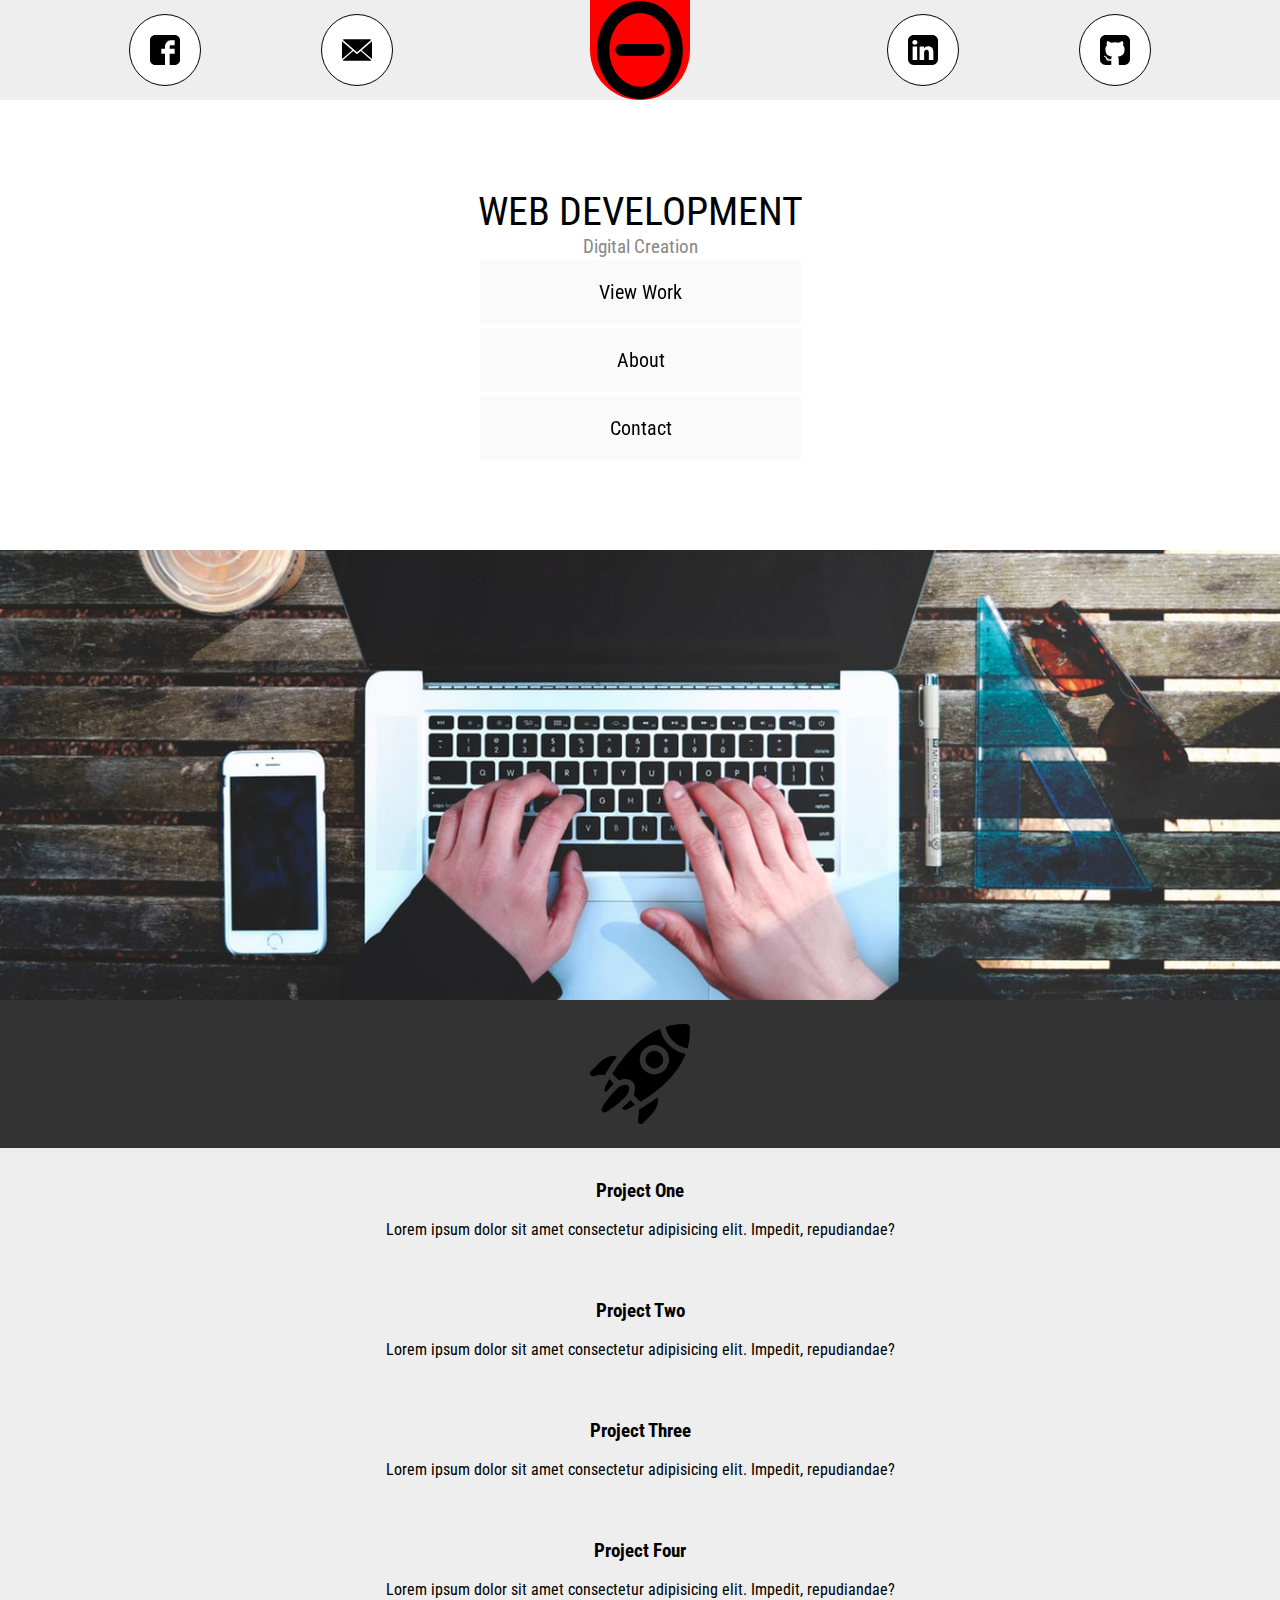
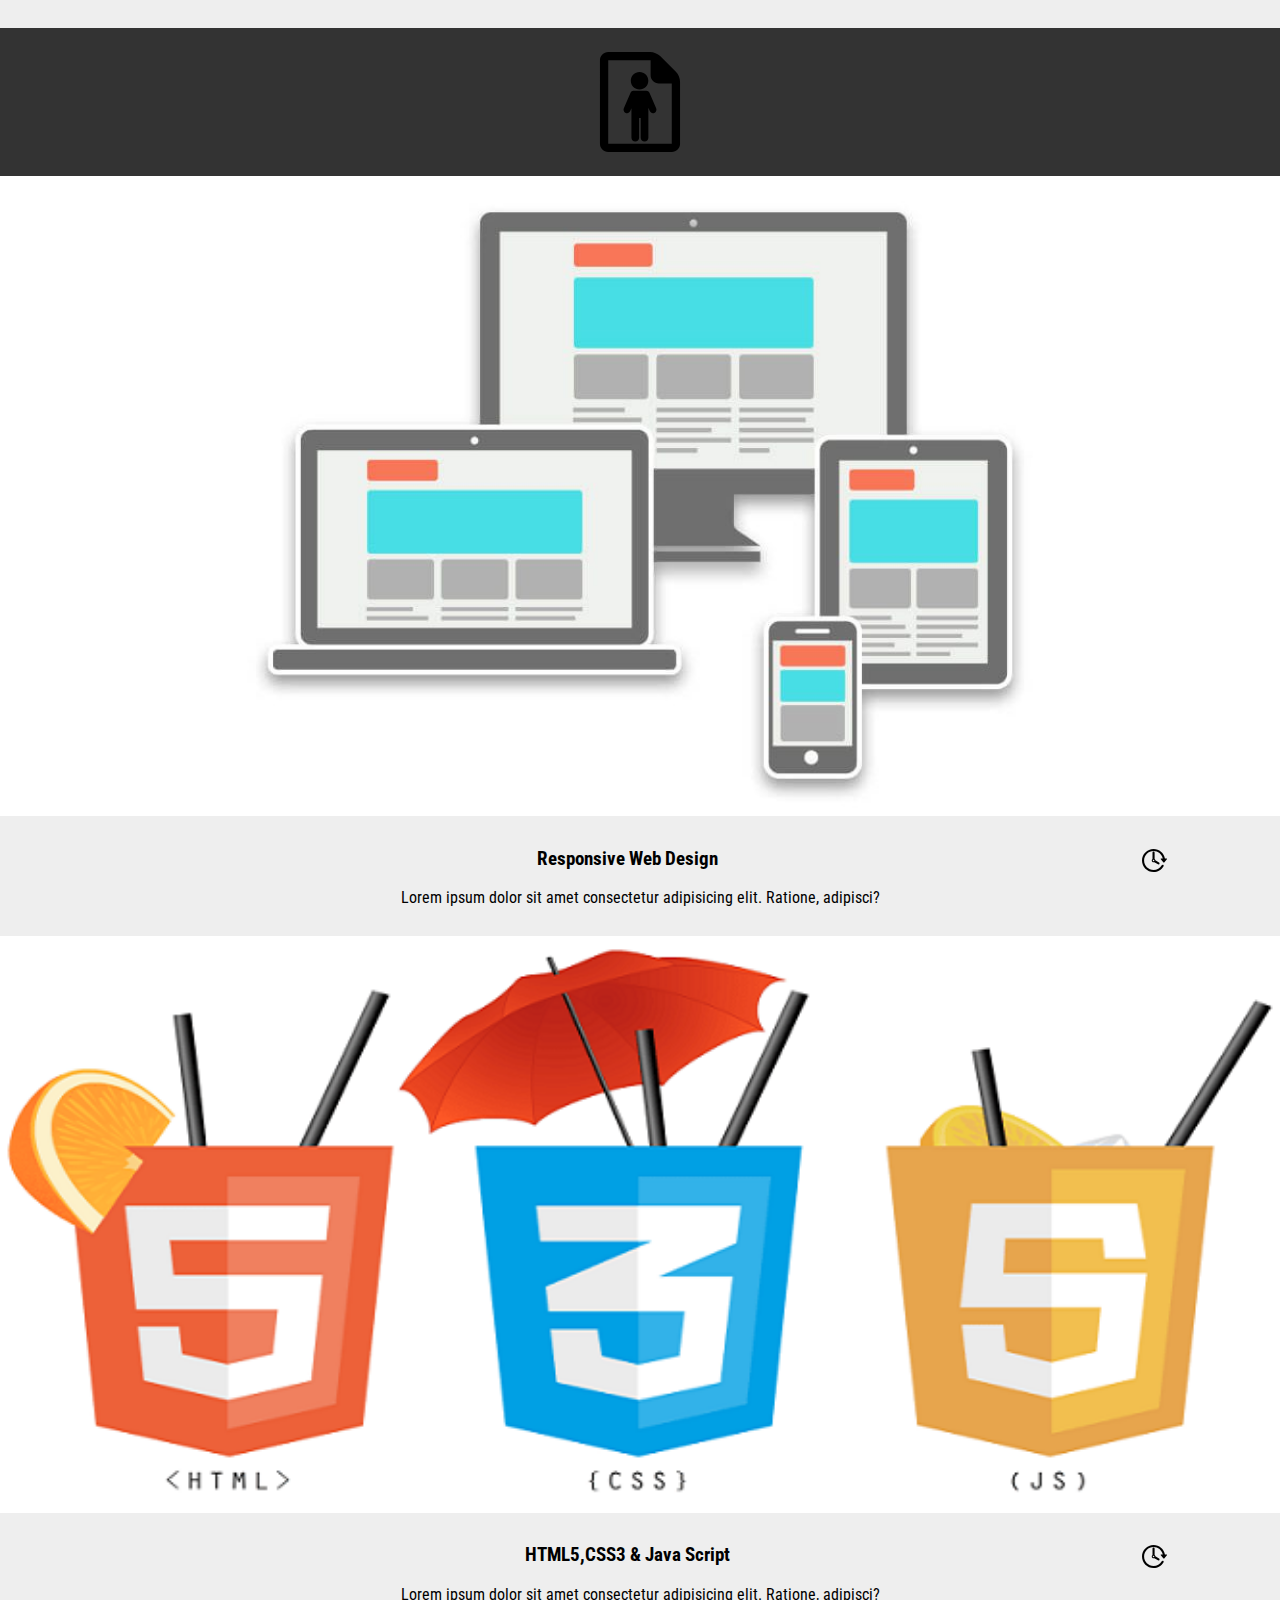
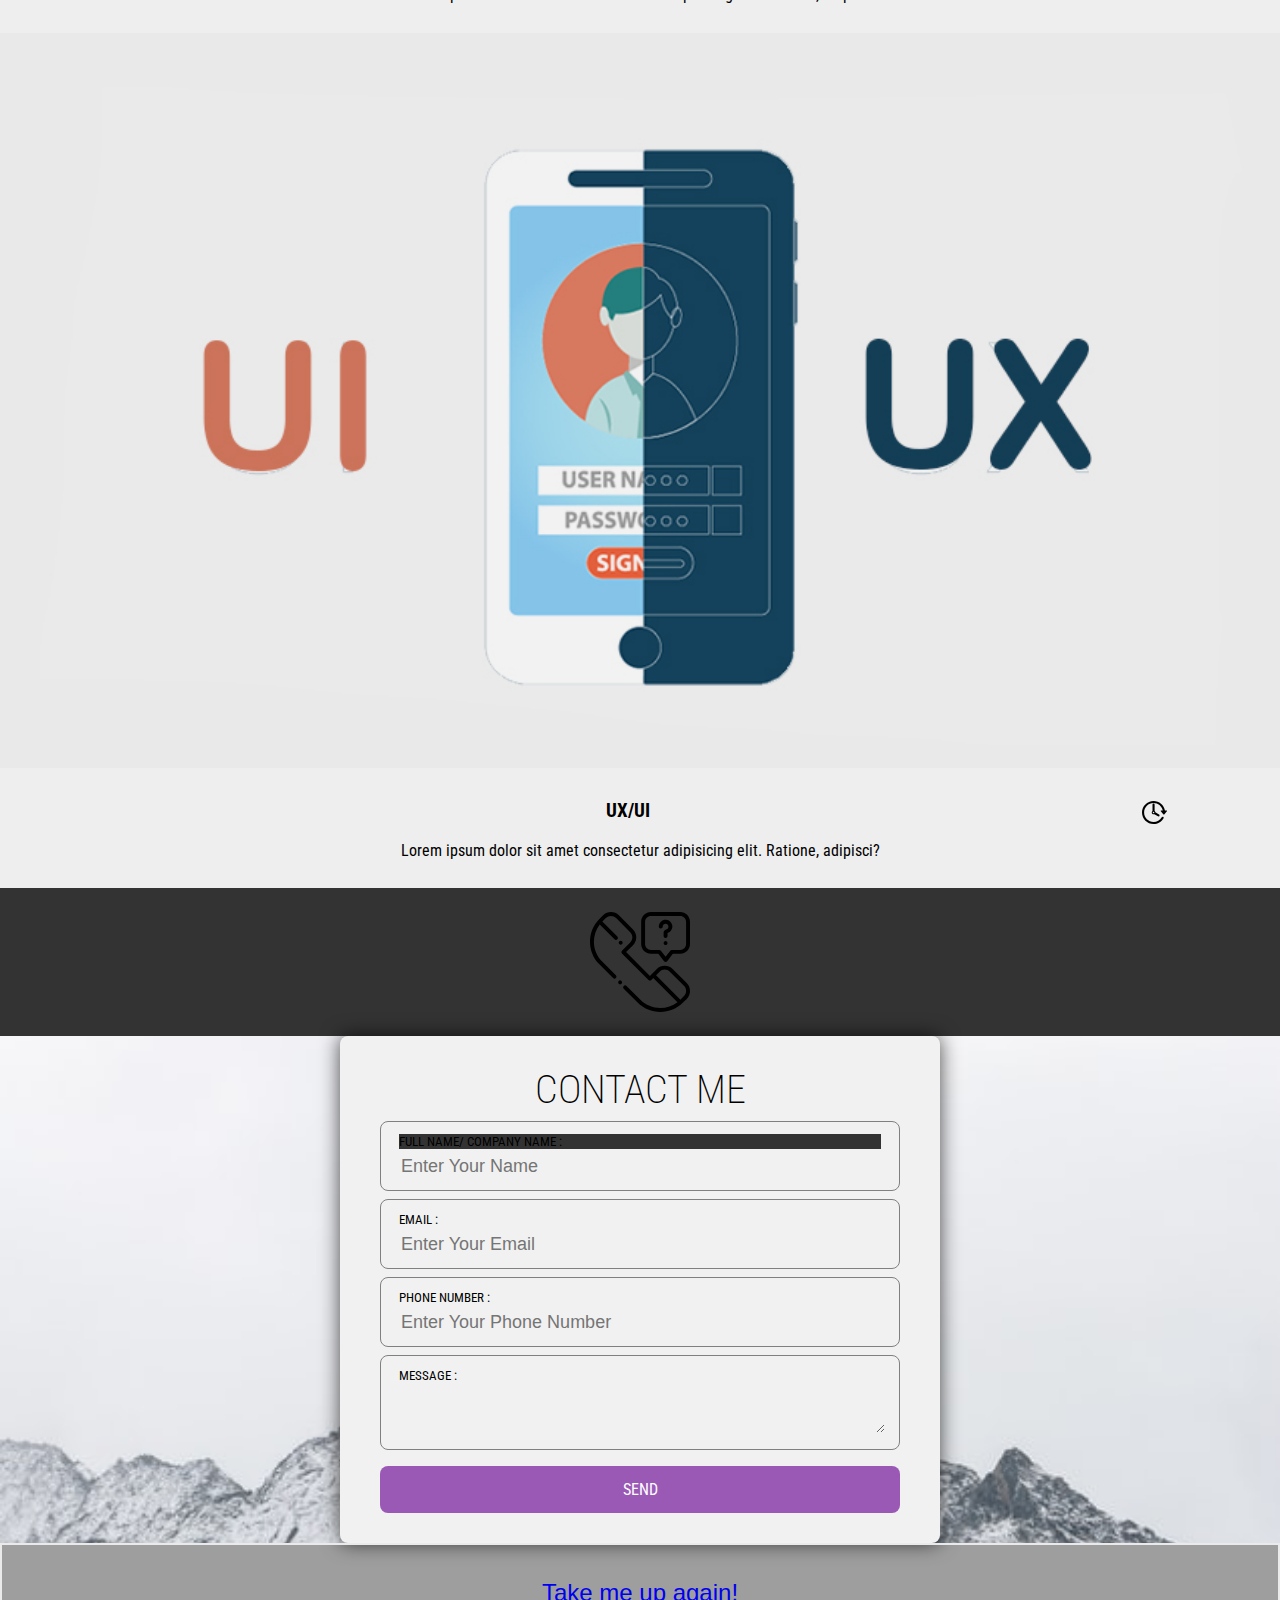
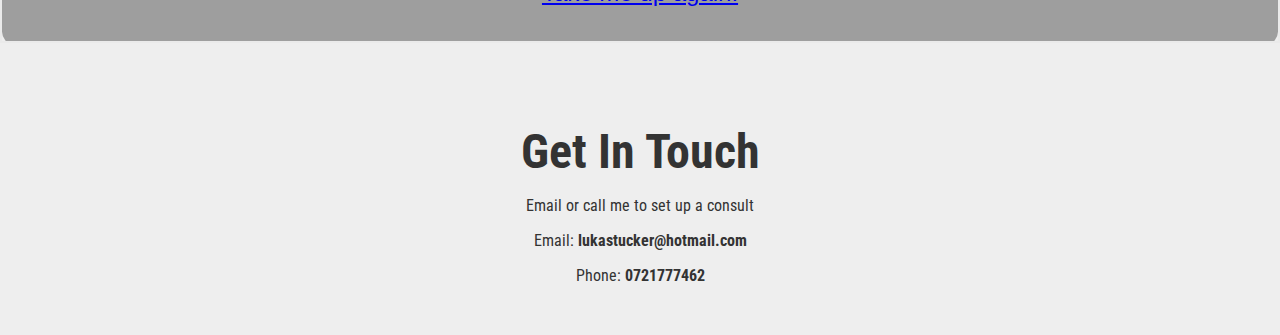
==== second page/work.html @ d8cd9153 "first index done and mobiule version on the second one done" ====
<!DOCTYPE html>
<html lang="en">
<head>
    <meta charset="UTF-8">
    <meta name="viewport" content="width=device-width, initial-scale=1.0">
    <meta http-equiv="X-UA-Compatible" content="ie=edge">
    <title>Document</title>
    <link rel="stylesheet" href="/second page/css/style2.css">
</head>
<body>
    <header>
            <header class="container">
                    <div class="media">
                    <ul class="menu menu-1">
                        <li><i class="facebook"><img class="icon" src="/icons/facebook-logo.svg" alt=""><a href="https://www.facebook.com/lukas.o.tucker" class="hvr-wobble-horizontal"></a></i></li>
                        <li><i class="mail"><img class="icon" src="/icons/close-envelope.svg" alt=""><a href="mailto:lukastucker@hotmail.com" class="hvr-wobble-horizontal"></a></i></li>
                    </ul>
                    <div class="logo red"> <img class="logo" src="/icons/Theta.svg" alt=""><a href="/first page/index.html"></a></div>
                    <ul class="menu menu-2">
                            <li><i class="linkedin"><img class="icon" src="/icons/linkedin-sign.svg" alt=""><a href="https://www.linkedin.com/in/lukastuckerfroling/" class="hvr-wobble-horizontal"></a></i></li>
                            <li><i class="github"><img class="icon" src="/icons/github-sign.svg" alt=""><a href="https://github.com/Jenseneducation-Lukas-Tucker" class="hvr-wobble-horizontal"></a></i></li>
                    </ul>
                </div>
    </div>
    </header>
    <main>
         <div id="landing" class="white">
            <div id="landing-text">
                <div id="landing-text-inner">
                   <h1>Web Development</h1>
                    <h2 class="light-grey">Digital Creation</h2>
                    <a href="#images" class="btn red" id="view-work">View Work</a>
                    <a href="#about" class="btn red" id="">About</a>
                    <a href="#contact" class="btn red" id="">Contact</a>

                        </div>
                    </div>
                </div>
         <div id="landing-image"></div>
         <section id="images">
                <div class="header">
                    <h2><img src="/icons/start-up.svg" alt=""></h2> 
                </div>
            
            <div>
                <img src="https://source.unsplash.com/1600x900/?project" alt="">
                <div class="caption">
                    <h3>Project One</h3>
                    <p>Lorem ipsum dolor sit amet consectetur adipisicing elit. Impedit, repudiandae?</p>
                </div>
            </div>

            <div>
                <img src="https://source.unsplash.com/1600x900/?webdesign" alt="">
                <div class="caption">
                    <h3>Project Two</h3>
                    <p>Lorem ipsum dolor sit amet consectetur adipisicing elit. Impedit, repudiandae?</p>
                </div>
            </div>

            <div>
                <img src="https://source.unsplash.com/1600x900/?webdevelopment" alt="">
                <div class="caption">
                    <h3>Project Three</h3>
                    <p>Lorem ipsum dolor sit amet consectetur adipisicing elit. Impedit, repudiandae?</p>
                </div>
            </div>

            <div>
                <img src="https://source.unsplash.com/1600x900/?web art" alt="">
                <div class="caption">
                    <h3>Project Four</h3>
                    <p>Lorem ipsum dolor sit amet consectetur adipisicing elit. Impedit, repudiandae?</p>
                </div>
            </div>
                </section>

                <section id="about">
                    <div class="header">
                        <h2><img src="/icons/about-successful-man.svg" alt=""></h2>
                    </div>
                     <img src="/img/responsive-website-design-solnet-1200x600.jpg" alt="">
                    <div class="caption">
                        <h3>Responsive Web Design <img src="/icons/passage-of-time.svg" alt=""></h3>
                        <p>Lorem ipsum dolor sit amet consectetur adipisicing elit. Ratione, adipisci?</p>
                    </div>
                    <img src="/img/difference-between-html-css-and-javascript.png" alt="">
                    <div class="caption">
                            <h3>HTML5,CSS3 & Java Script <img src="/icons/passage-of-time.svg" alt=""></h3>
                            <p>Lorem ipsum dolor sit amet consectetur adipisicing elit. Ratione, adipisci?</p>
                    </div>
                    <img src="/img/UIUX-1.jpg" alt="">
                    <div class="caption">
                            <h3>UX/UI <img src="/icons/passage-of-time.svg" alt=""></h3>
                            <p>Lorem ipsum dolor sit amet consectetur adipisicing elit. Ratione, adipisci?</p>
                    </div>

                </section>
                <section id="contact">
                    <div class="header">
                        <h2><img src="/icons/contact.svg" alt=""></h2>
                    </div>
                    <div class="contact-form white">
                        <h1>contact me</h1>
                        <div class="txtb">
                            <label class="dark-grey">Full Name/ Company Name :</label>
                            <input type="text" name="" value="" placeholder="Enter Your Name">
                        </div>

                        <div class="txtb">
                                <label>Email :</label>
                                <input type="email" name="" value="" placeholder="Enter Your Email">
                        </div>

                        <div class="txtb">
                                    <label>Phone Number :</label>
                                    <input type="text" name="" value="" placeholder="Enter Your Phone Number">
                        </div>

                        <div class="txtb">
                                <label>Message :</label>
                                <textarea></textarea>
                    </div>
                    <a href="mailto: lukastucker@hotmail.com" class="btn2 purple">Send</a>
                    </div>

                </section>

                <div class="plop">
                        <button class="btn3 btn4"><a href="#top">Take me up again!</a></button>
    </main>

    <Footer>
            <h3>Get In Touch</h3>
            <p>Email or call me to set up a consult</p>
            <p>Email: <strong>lukastucker@hotmail.com</strong></p>
            <p>Phone: <strong>0721777462</strong></p>
    </Footer>
</body>
</html>
---- second page/css/style2.css ----
@import url('https://fonts.googleapis.com/css?family=Roboto+Condensed&display=swap');
html{
    scroll-behavior: smooth;
}

body {
    font-family: 'Roboto Condensed', sans-serif;
    margin: 0;
    background: #eee;
    height: auto;
}

/* COLOR */
.white{
background-color: #fff
}

.red{
background-color: red
}

.purple{
background-color: #9b59b6;
}

.dark-grey{
background-color: #333
}

.light-grey{
    color: #888;
}

/* HEADER */
.media {
    display: flex;
    justify-content: space-around;
    align-items: center;
}

.menu li{
    list-style: none;
    border: 1px solid black;
    border-radius: 50%;
    padding: 20px 20px;
    background-color: rgb(255, 255, 255);
    transition: 0.5s;
}

.menu{
    text-decoration: none;
    padding: 0;
    margin: 0;
    display: flex;
    justify-content: space-around;
    flex: 0 1 30vw;
} 

.menu li:hover{
    background-color: red;
    cursor: pointer;

}

.logo{
    width: 100px;
    text-align: center;
    border-radius:0 0 50% 50%;
    margin: 0%;
    padding: 0%;
    transition: 0.5s;
}

.logo:hover{
    cursor: pointer;
    border-radius: 50%;
    margin-top:30px;

}
/* FIRST PAGE */
h1 {
    font-weight: 400;
    font-size: 2.5rem;
    text-transform: uppercase;
    margin: 0;
}

h2 {
    font-weight: 400;
    font-size: 1.2rem;
    text-transform: capitalize;
    margin: 0;
}

img {
    display: block;
    width: 100%;
}

header {
    max-width: 900px;
    margin: auto;
    box-shadow: 30px 0px 40px rgba(0,0,0,0.1), -30px 0px 40px rgba(0,0,0,0.1)
}

#landing-text {
    display: flex;
    flex: 0 1 40vw;
    height: 50vh;
    justify-content: center;
    align-items: center;
    text-align: center;
    padding-right: 1rem;
    padding-left: 1rem;
}

#landing-text h2{
    color: #888;
}

#landing-image {
    background: url(/img/project.jpg);
    background-position: center;
    background-size: cover;
    background-repeat: no-repeat;
    height: 50vh;
    flex: 0 1 60vw;
    margin: 0;
}

#landing-text-inner{
    display: flex;
    justify-content: center;
    flex-direction: column; 
}

.header {
    padding: 1.5rem;
    text-align: center;
    background: #333;
    color: #fff
    }
    
    #header h2{
    border-left: dotted 1px #fff;
    border-right: dotted 1px #fff;
    display: inline-block;
    padding-right: 1rem;
    padding-left: 1rem;
    }
    
    .caption{
        padding: 0.8rem;
        text-align: center;
    }

/* BUTTONS */
.btn {
    border: 2px solid #fff;
    font-size: 20px;
    color: rgb(0, 0, 0);
    border-radius: 50%;
    display: inline-block;
    vertical-align: middle;
    -webkit-transform: perspective(1px) translateZ(0);
    transform: perspective(1px) translateZ(0);
    box-shadow: 0 0 1px rgba(0, 0, 0, 0);
    position: relative;
    background: rgb(255, 0, 0);
    -webkit-transition-property: color;
    transition-property: color;
    -webkit-transition-duration: 0.3s;
    transition-duration: 0.3s;
    padding: 20px 30px;
    text-decoration: none;
}

.btn::before{
    border-radius: 0%;
    content: "";
    position: absolute;
    z-index: -1;
    top: 0;
    bottom: 0;
    left: 0;
    right: 0;
    background: rgb(250, 250, 250);
    -webkit-transform: scaleY(1);
    transform: scaleY(1);
    -webkit-transform-origin: 50%;
    transform-origin: 50%;
    -webkit-transition-property: transform;
    transition-property: transform;
    -webkit-transition-duration: 0.3s;
    transition-duration: 0.3s;
    -webkit-transition-timing-function: ease-out;
    transition-timing-function: ease-out;
}

.btn:hover, .btn:focus, .btn:active{
    color: black
}

.btn:hover:before, .btn:focus:before, .btn:active:before {
    -webkit-transform: scaleY(0);
    transform: scaleY(0);
    }
/* ABOUT */
.header{
    display: flex;
    justify-content: center;
    align-items: center;
    flex-direction: column;
}

.header img{
    width: 100px;
    height: 100px;
}

.caption img{
    position: relative;
    height: 25px;
    width: 25px;
    float: right;
    right: 100px
}
/* CONTACT */
#contact{
    background: url(/img/photo-1505764761634-1d77b57e1966.jpg);
    background-size: cover;
}
.contact-form{
    margin:auto;
    width: 85%;
    max-width: 600px;
    background: #f1f1f1;
    padding: 30px 40px;
    box-sizing: border-box;
    border-radius: 8px;
    text-align: center;
    box-shadow: 0 0 20px #000000b3;
}
.contact-form h1{
    margin-top: 0;
    font-weight: 200;
}

.txtb{
    border: 1px solid grey;
    margin: 8px 0;
    padding: 12px 18px;
    border-radius: 8px;
}

.txtb label{
    display: block;
    text-align: left;
    text-transform: uppercase;
    font-size: 13px;
}
.txtb input,.txtb textarea{
width: 100%;
border: none;
background: none;
outline: none;
font-size: 18px;
margin-top: 6px;
}

/* Button At The Bottom */
.btn2{
    text-decoration: none;
    display: inline-block;
    padding: 14px 0px;
    color: white;
    text-transform: uppercase;
    cursor: pointer;
    margin-top: 8px;
    width: 100%;
    border-radius: 8px;
}

.btn2:hover{
    font-size:20px; 
    box-shadow: 0 0 10px black
}


.btn3 {
    border: 2px solid #eaeaea;
    background: none;
    width: 100%;
    height: 100px;
    font-size: 24px;
    cursor: pointer;
    transition: 800ms;
    position: relative;
    overflow: hidden;
    border-radius: 0%;
    text-decoration: none;
}

.btn4{
    color: #eaeaea
}

.btn4:hover{
    color: black;
}

.btn3::before{
    text-decoration: none;
    content: "";
    position: absolute;
    left: 0;
    width: 100%;
    height: 0%;
    background: #9e9e9e;
    z-index: -1;
    transition: 800ms;
}

.btn4::before {
    top: 0;
    border-radius: 0 0 50% 50%;
    height: 180%;
}

.btn4:hover::before{
    height: 0%;
}

/* FOOTER */

footer{
    text-align: center;
    padding: 2rem 1rem;
    margin: auto;
    color: #333;
}

footer h3{
    font-size: 3rem;
    margin-bottom: 0;
}
/* FIXING A RESPONSIVE WEBSITE */
@media (min-width:900px){
    header{
        max-width: 1500px;
    }
#landing{
    display: grid;
}
}
}
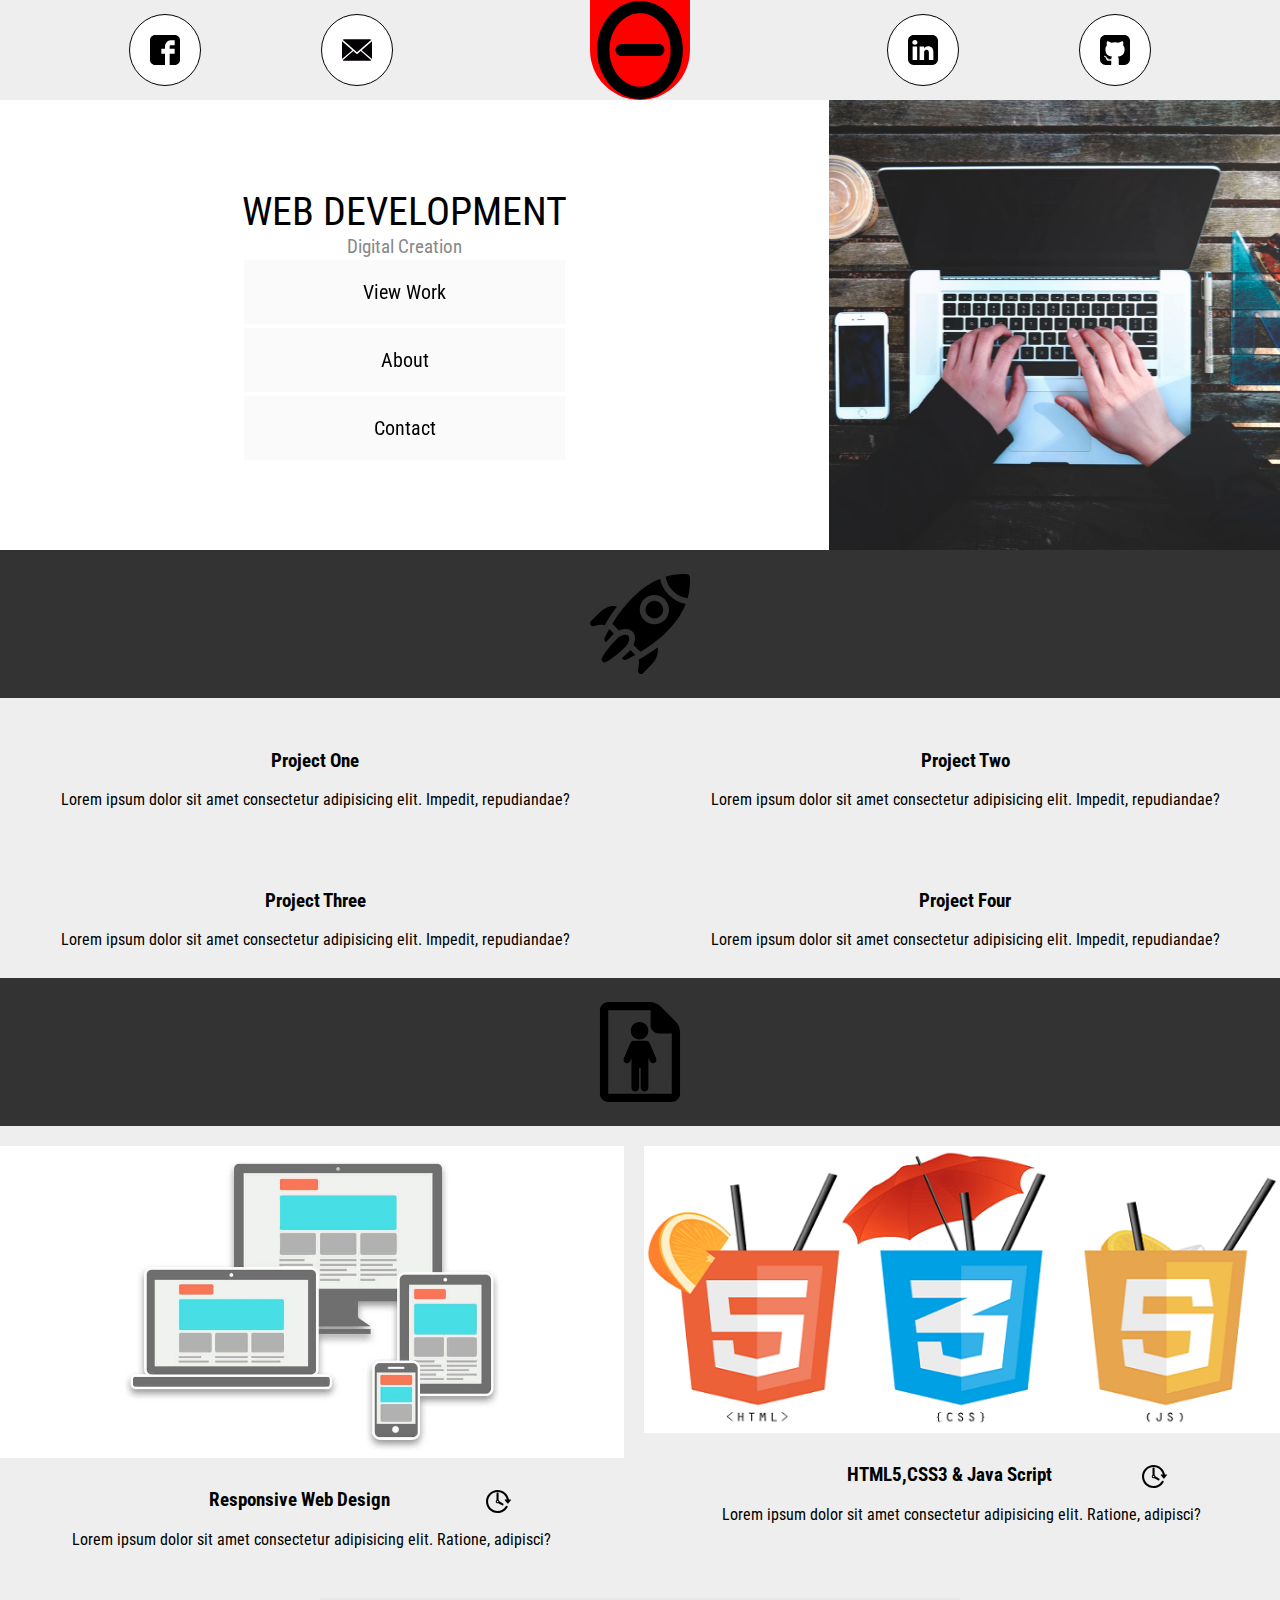
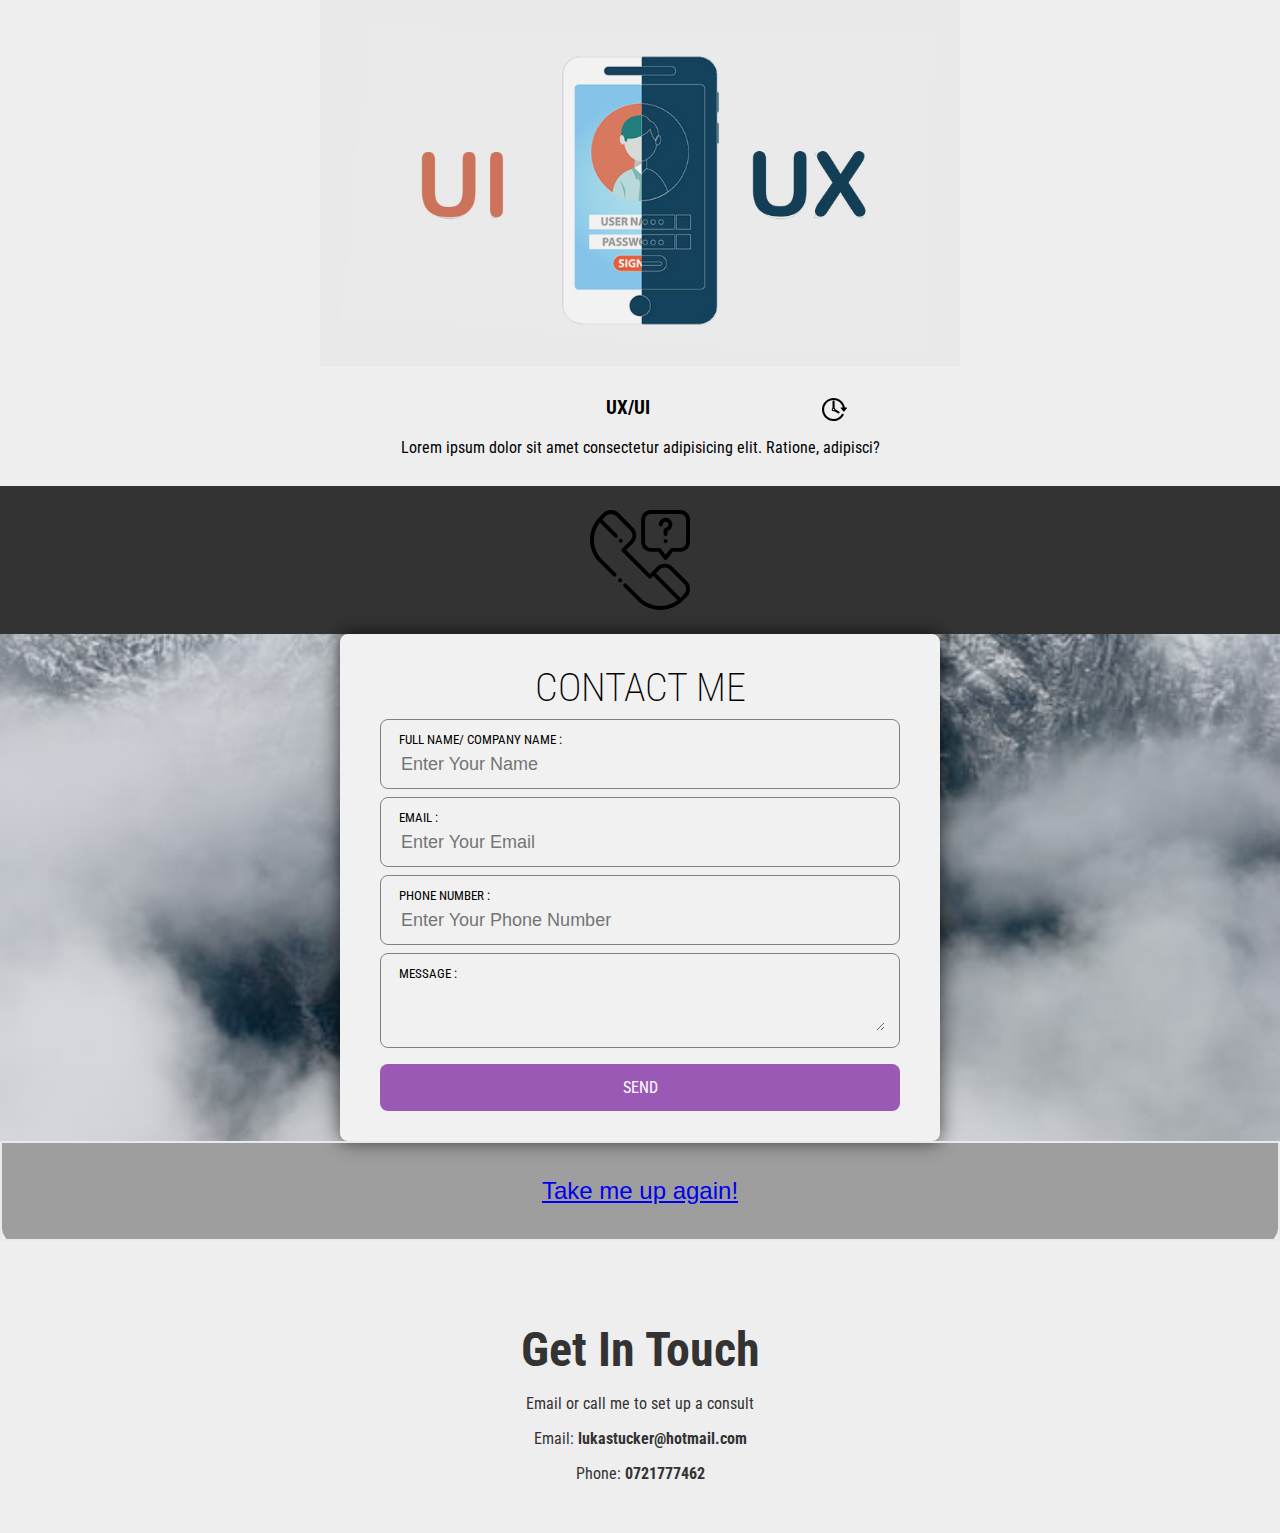
==== commit b7b789f8: "everything done!!" ====
--- a/second page/work.html
+++ b/second page/work.html
@@ -35,14 +35,14 @@
 
                         </div>
                     </div>
-                </div>
          <div id="landing-image"></div>
+        </div>
          <section id="images">
-                <div class="header">
+                <div class="header" id="head1">
                     <h2><img src="/icons/start-up.svg" alt=""></h2> 
                 </div>
             
-            <div>
+            <div id="project1">
                 <img src="https://source.unsplash.com/1600x900/?project" alt="">
                 <div class="caption">
                     <h3>Project One</h3>
@@ -50,7 +50,7 @@
                 </div>
             </div>
 
-            <div>
+            <div id="project2">
                 <img src="https://source.unsplash.com/1600x900/?webdesign" alt="">
                 <div class="caption">
                     <h3>Project Two</h3>
@@ -58,7 +58,7 @@
                 </div>
             </div>
 
-            <div>
+            <div id="projcet3">
                 <img src="https://source.unsplash.com/1600x900/?webdevelopment" alt="">
                 <div class="caption">
                     <h3>Project Three</h3>
@@ -66,7 +66,7 @@
                 </div>
             </div>
 
-            <div>
+            <div id="project4">
                 <img src="https://source.unsplash.com/1600x900/?web art" alt="">
                 <div class="caption">
                     <h3>Project Four</h3>
@@ -76,24 +76,33 @@
                 </section>
 
                 <section id="about">
-                    <div class="header">
+                    <div class="header" id="head2">
                         <h2><img src="/icons/about-successful-man.svg" alt=""></h2>
                     </div>
+
+                    <div id="know1">
                      <img src="/img/responsive-website-design-solnet-1200x600.jpg" alt="">
                     <div class="caption">
                         <h3>Responsive Web Design <img src="/icons/passage-of-time.svg" alt=""></h3>
                         <p>Lorem ipsum dolor sit amet consectetur adipisicing elit. Ratione, adipisci?</p>
                     </div>
+                </div>
+
+                    <div id="know2">
                     <img src="/img/difference-between-html-css-and-javascript.png" alt="">
                     <div class="caption">
                             <h3>HTML5,CSS3 & Java Script <img src="/icons/passage-of-time.svg" alt=""></h3>
                             <p>Lorem ipsum dolor sit amet consectetur adipisicing elit. Ratione, adipisci?</p>
                     </div>
+                </div>
+
+                    <div id="know3">
                     <img src="/img/UIUX-1.jpg" alt="">
                     <div class="caption">
                             <h3>UX/UI <img src="/icons/passage-of-time.svg" alt=""></h3>
                             <p>Lorem ipsum dolor sit amet consectetur adipisicing elit. Ratione, adipisci?</p>
                     </div>
+                </div>
 
                 </section>
                 <section id="contact">
@@ -103,7 +112,7 @@
                     <div class="contact-form white">
                         <h1>contact me</h1>
                         <div class="txtb">
-                            <label class="dark-grey">Full Name/ Company Name :</label>
+                            <label>Full Name/ Company Name :</label>
                             <input type="text" name="" value="" placeholder="Enter Your Name">
                         </div>
 
--- a/second page/css/style2.css
+++ b/second page/css/style2.css
@@ -30,6 +30,45 @@
 .light-grey{
     color: #888;
 }
+
+/* GRID AREAS */
+#landing-image{
+    grid-area: image;
+}
+#landing-text{
+    grid-area: text;
+}
+
+#head1{
+    grid-area: head1;
+}
+#project1{
+    grid-area: project1;
+}
+#project2{
+    grid-area: project2;
+}
+#project3{
+    grid-area: project3;
+}
+#project4{
+    grid-area: project4;
+}
+
+#head2{
+    grid-area: head2;
+}
+#know1{
+    grid-area: know1;
+}
+#know2{
+    grid-area: know2;
+}
+#know3{
+    grid-area: know3;
+}
+
+
 
 /* HEADER */
 .media {
@@ -229,6 +268,8 @@
 #contact{
     background: url(/img/photo-1505764761634-1d77b57e1966.jpg);
     background-size: cover;
+    background-position: center;
+    background-repeat: no-repeat;
 }
 .contact-form{
     margin:auto;
@@ -350,7 +391,45 @@
         max-width: 1500px;
     }
 #landing{
+display: grid;
+grid-template-areas: "text image";
+grid-gap: 20px;
+}
+
+#images{
     display: grid;
-}
-}
-}
+    grid-gap: 20px;
+    grid-template-areas: 
+    "head1 head1"
+    "project1 project2"
+    "project3 project4"
+}
+
+#about{
+    display: grid;
+    grid-gap: 20px;
+    grid-template-areas:
+    "head2 head2"
+    "know1 know2"
+    "know3 know3";
+}
+#know3{
+    padding-left: 25%;
+    height: 50%;
+    width: 50%;
+}
+
+#images img:hover{
+    animation-name: flash;
+    animation-duration: 1.5s
+}
+
+@keyframes flash{
+    0% {
+        opacity: 0.4;
+    }
+    100%{
+        opacity; 1;
+    }
+}
+}
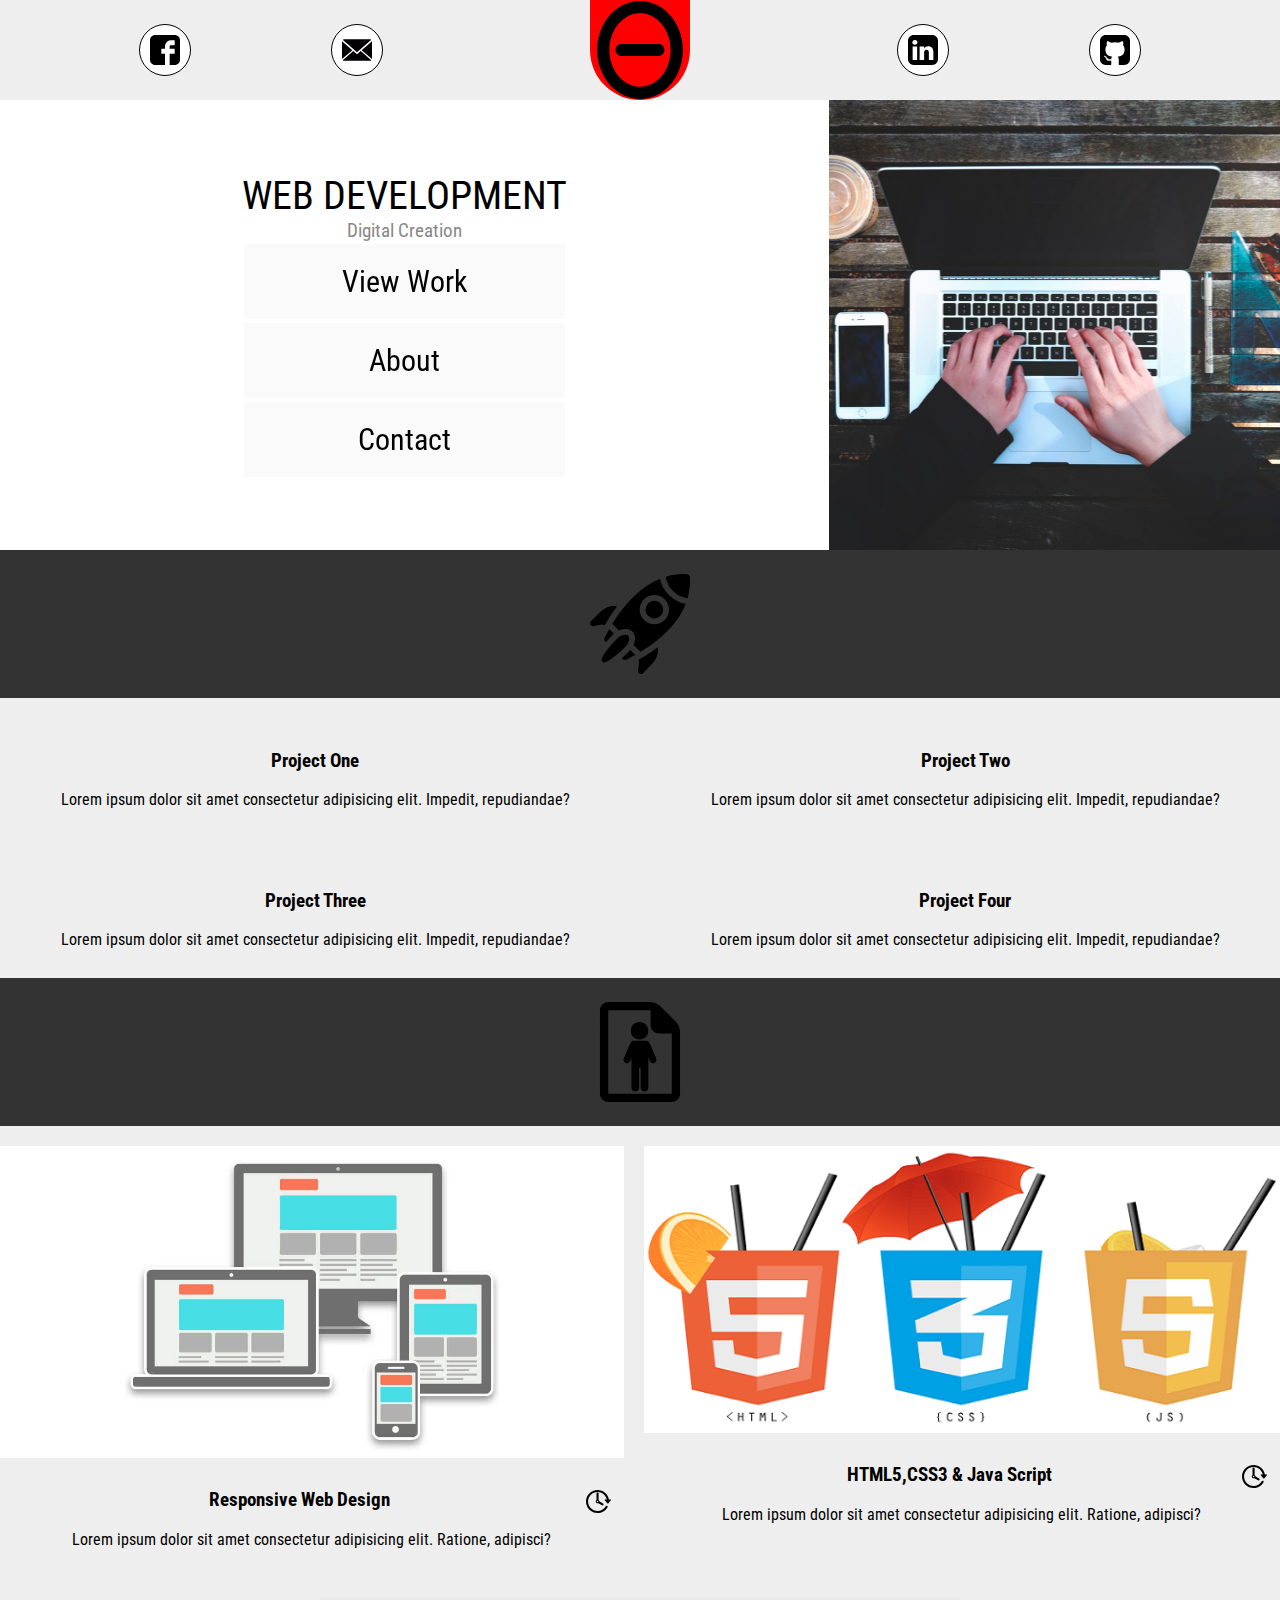
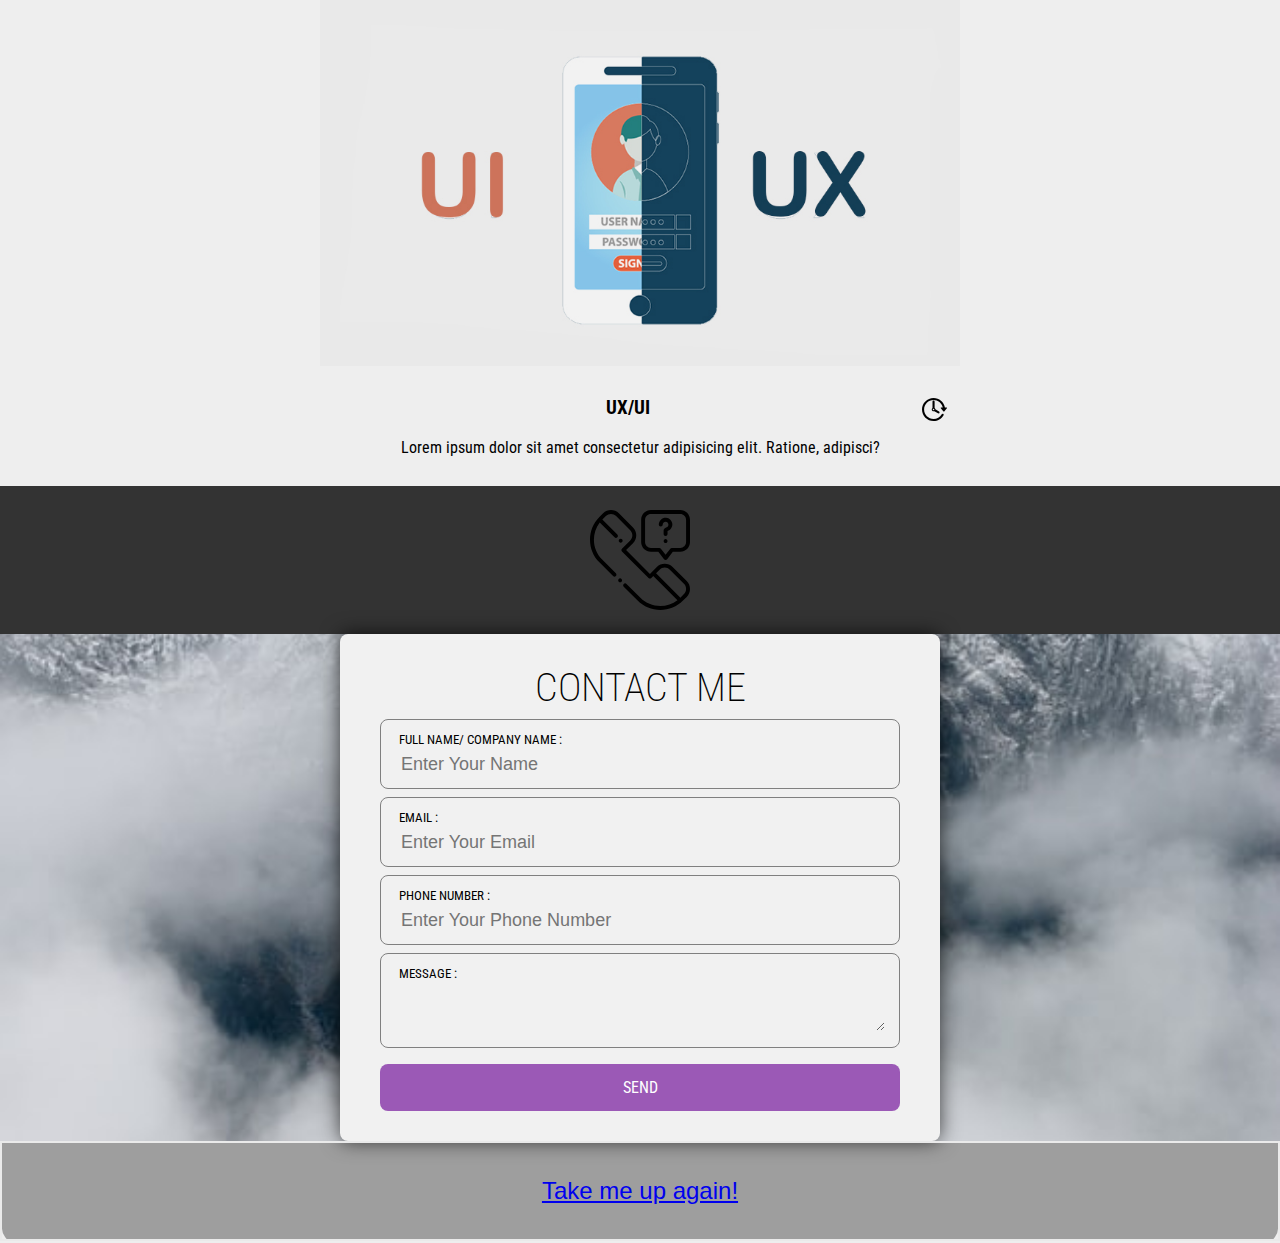
==== commit ee9717a7: "fixed links" ====
--- a/second page/work.html
+++ b/second page/work.html
@@ -12,13 +12,13 @@
             <header class="container">
                     <div class="media">
                     <ul class="menu menu-1">
-                        <li><i class="facebook"><img class="icon" src="/icons/facebook-logo.svg" alt=""><a href="https://www.facebook.com/lukas.o.tucker" class="hvr-wobble-horizontal"></a></i></li>
-                        <li><i class="mail"><img class="icon" src="/icons/close-envelope.svg" alt=""><a href="mailto:lukastucker@hotmail.com" class="hvr-wobble-horizontal"></a></i></li>
+                        <li><i class="facebook"><a href="https://www.facebook.com/lukas.o.tucker" class="hvr-wobble-horizontal"><img class="icon" src="/icons/facebook-logo.svg" alt=""></a></i></li>
+                        <li><i class="mail"><a href="mailto:lukastucker@hotmail.com" class="hvr-wobble-horizontal"><img class="icon" src="/icons/close-envelope.svg" alt=""></a></i></li>
                     </ul>
-                    <div class="logo red"> <img class="logo" src="/icons/Theta.svg" alt=""><a href="/first page/index.html"></a></div>
+                    <div class="logo red"><a href="/first page/index.html"> <img class="logo" src="/icons/Theta.svg" alt=""> </a> </div>
                     <ul class="menu menu-2">
-                            <li><i class="linkedin"><img class="icon" src="/icons/linkedin-sign.svg" alt=""><a href="https://www.linkedin.com/in/lukastuckerfroling/" class="hvr-wobble-horizontal"></a></i></li>
-                            <li><i class="github"><img class="icon" src="/icons/github-sign.svg" alt=""><a href="https://github.com/Jenseneducation-Lukas-Tucker" class="hvr-wobble-horizontal"></a></i></li>
+                            <li><i class="linkedin"><a href="https://www.linkedin.com/in/lukastuckerfroling/" class="hvr-wobble-horizontal"><img class="icon" src="/icons/linkedin-sign.svg" alt=""> </a></i></li>
+                            <li><i class="github"><a href="https://github.com/Jenseneducation-Lukas-Tucker" class="hvr-wobble-horizontal"><img class="icon" src="/icons/github-sign.svg" alt=""></a></i></li>
                     </ul>
                 </div>
     </div>
@@ -138,12 +138,5 @@
                 <div class="plop">
                         <button class="btn3 btn4"><a href="#top">Take me up again!</a></button>
     </main>
-
-    <Footer>
-            <h3>Get In Touch</h3>
-            <p>Email or call me to set up a consult</p>
-            <p>Email: <strong>lukastucker@hotmail.com</strong></p>
-            <p>Phone: <strong>0721777462</strong></p>
-    </Footer>
 </body>
 </html>--- a/second page/css/style2.css
+++ b/second page/css/style2.css
@@ -77,11 +77,15 @@
     align-items: center;
 }
 
+.icon{
+    height: 
+}
+
 .menu li{
     list-style: none;
     border: 1px solid black;
     border-radius: 50%;
-    padding: 20px 20px;
+    padding: 10px 10px;
     background-color: rgb(255, 255, 255);
     transition: 0.5s;
 }
@@ -237,7 +241,7 @@
 }
 
 .btn:hover, .btn:focus, .btn:active{
-    color: black
+    color: black;
 }
 
 .btn:hover:before, .btn:focus:before, .btn:active:before {
@@ -262,7 +266,6 @@
     height: 25px;
     width: 25px;
     float: right;
-    right: 100px
 }
 /* CONTACT */
 #contact{
@@ -424,6 +427,14 @@
     animation-duration: 1.5s
 }
 
+.btn {
+    font-size: 30px;
+}
+
+.btn:hover, .btn:focus, .btn:active{
+    font-weight: bold;
+}
+
 @keyframes flash{
     0% {
         opacity: 0.4;
@@ -432,4 +443,5 @@
         opacity; 1;
     }
 }
-}
+
+}
